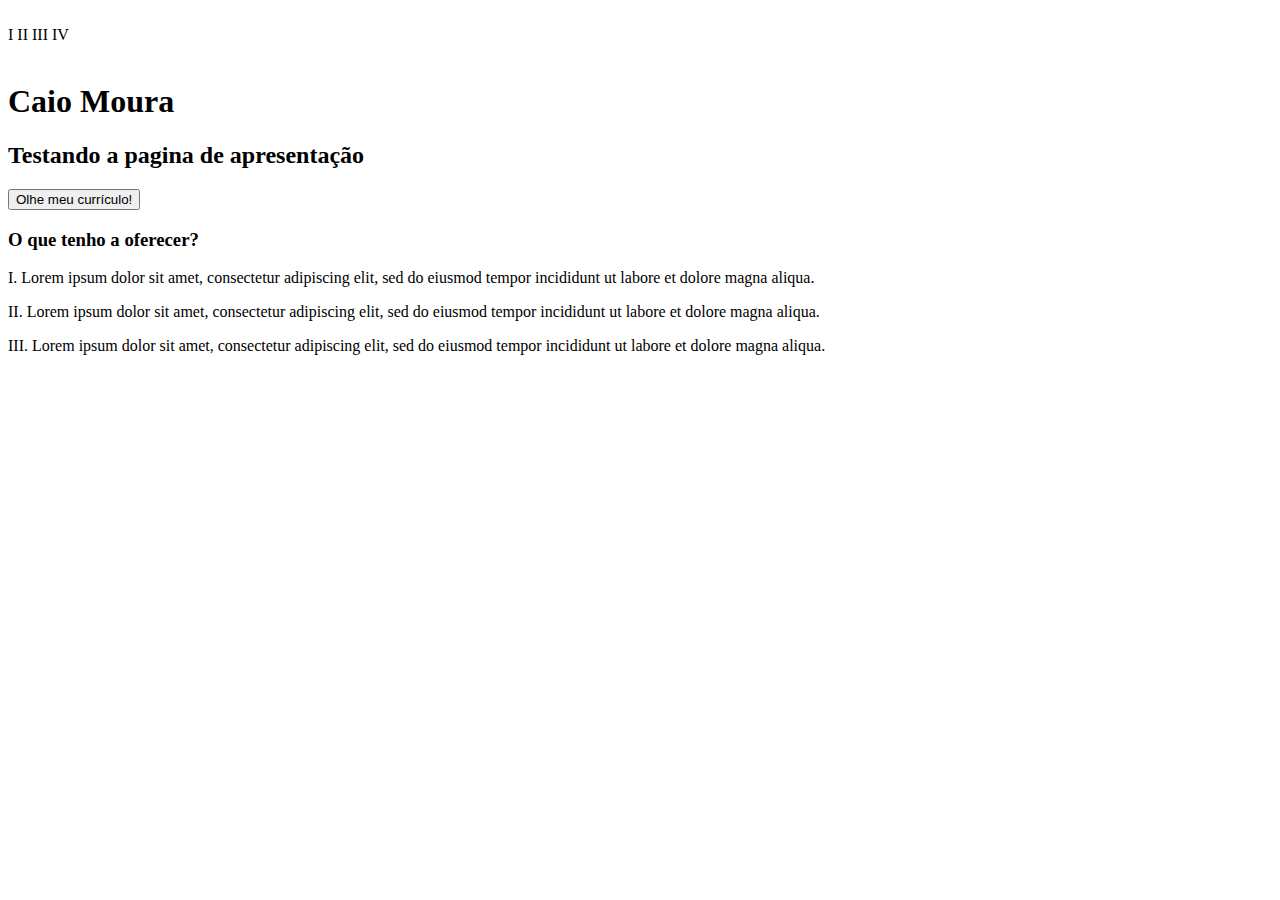
==== index.html @ 8a15bd59 "Create index.html" ====
<!DOCTYPE html>
<html lang="pt-BR">
<head>
    <meta charset="UTF-8">
    <meta name="viewport" content="width=device-width, initial-scale=1.0">
    <meta name="description" content="Página de portifólio e apresentação do Caio Moura">
    <title>Portifólio - Caio Moura</title>
</head>
<body>
    <header>
        <!--COlocar imagem aqui embaixo com src pra um link ou na pasta-->
        <img>
        <nav>
            <a>I</a>
            <a>II</a>
            <a>III</a>
            <a>IV</a>
        </nav>
    </header>

    <main>
        <section>
            <div>
                <img>
                <h1>Caio Moura</h1>
                <h2>Testando a pagina de apresentação</h2>
                <button>Olhe meu currículo!</button>
            </div>
        </section>

        <section>
            <h3>O que tenho a oferecer?</h3>
            <p>I. Lorem ipsum dolor sit amet, consectetur adipiscing elit, sed do eiusmod tempor incididunt ut labore et dolore magna aliqua.</p>
            <p>II. Lorem ipsum dolor sit amet, consectetur adipiscing elit, sed do eiusmod tempor incididunt ut labore et dolore magna aliqua.</p>
            <p>III. Lorem ipsum dolor sit amet, consectetur adipiscing elit, sed do eiusmod tempor incididunt ut labore et dolore magna aliqua.</p>
        </section>
    </main>

    <footer>

    </footer>
</body>
</html>
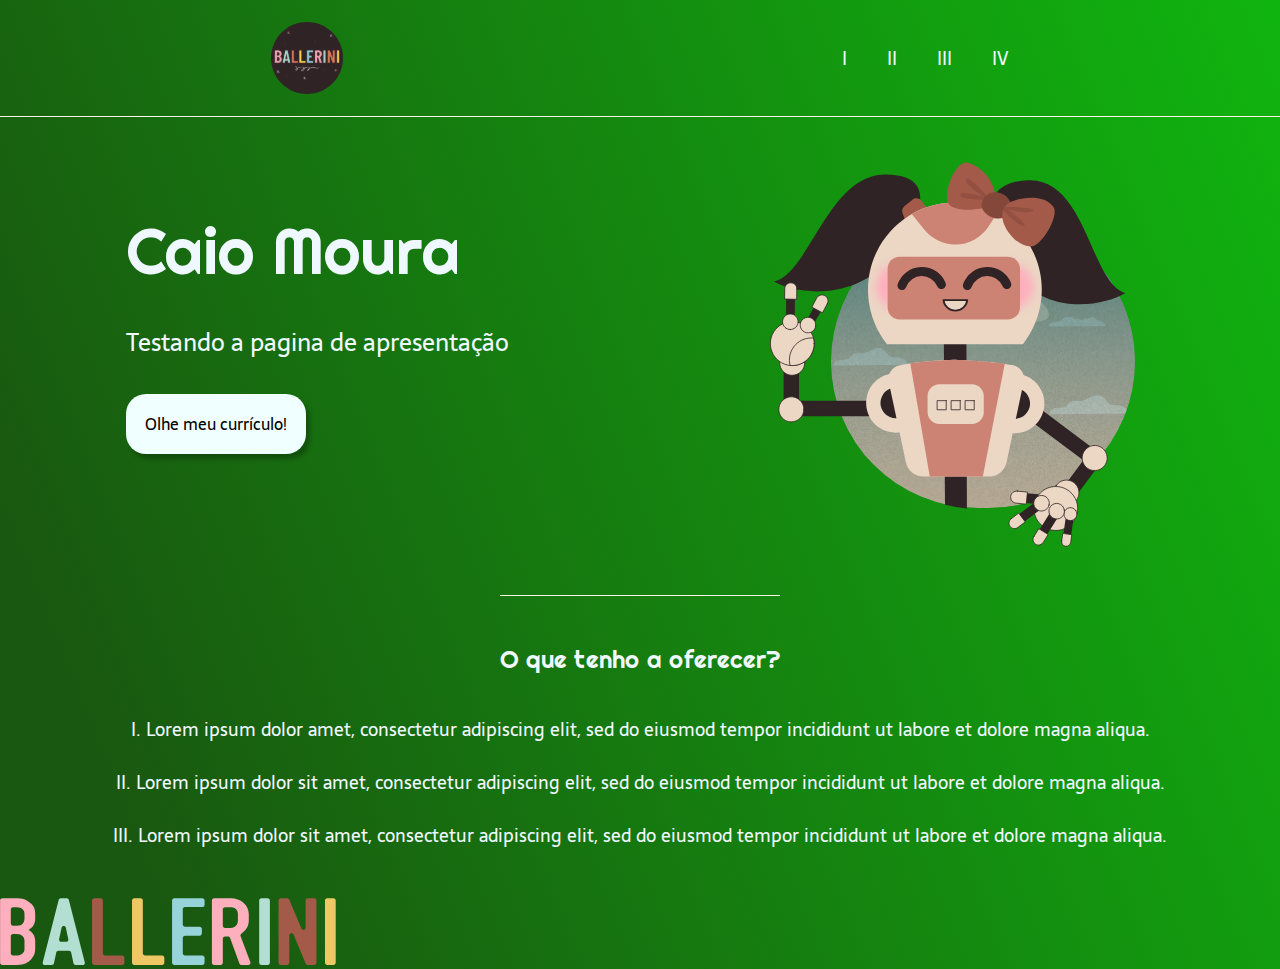
==== commit bedc156d: "Começo CSS" ====
--- a/index.html
+++ b/index.html
@@ -4,40 +4,40 @@
     <meta charset="UTF-8">
     <meta name="viewport" content="width=device-width, initial-scale=1.0">
     <meta name="description" content="Página de portifólio e apresentação do Caio Moura">
+    <link rel="stylesheet" type="text/css" href="style.css">
     <title>Portifólio - Caio Moura</title>
 </head>
 <body>
-    <header>
-        <!--COlocar imagem aqui embaixo com src pra um link ou na pasta-->
-        <img>
-        <nav>
-            <a>I</a>
-            <a>II</a>
-            <a>III</a>
-            <a>IV</a>
+    <header class="cabecalho">
+        <img class="logo_cabecalho" src="logo.svg" alt="Logo Placeholder">
+        <nav class="menu_cabecalho">
+            <a class="cabecalho_menuItem">I</a>
+            <a class="cabecalho_menuItem">II</a>
+            <a class="cabecalho_menuItem">III</a>
+            <a class="cabecalho_menuItem">IV</a>
         </nav>
     </header>
 
-    <main>
-        <section>
-            <div>
-                <img>
-                <h1>Caio Moura</h1>
-                <h2>Testando a pagina de apresentação</h2>
-                <button>Olhe meu currículo!</button>
+    <main class="conteudo">
+        <section class="conteudo_principal">
+            <div class="conteudo_principalEscrito">
+                <h1 class="conteudo_principalEscrito_titulo">Caio Moura</h1>
+                <h2 class="conteudo_principalEscrito_subtitulo">Testando a pagina de apresentação</h2>
+                <button class="conteudo_principalEscrito_botao">Olhe meu currículo!</button>
             </div>
+            <img class="conteudo_principalEscrito_imagem" src="ballebot.svg" alt="Image placeholder">
         </section>
 
-        <section>
-            <h3>O que tenho a oferecer?</h3>
-            <p>I. Lorem ipsum dolor sit amet, consectetur adipiscing elit, sed do eiusmod tempor incididunt ut labore et dolore magna aliqua.</p>
-            <p>II. Lorem ipsum dolor sit amet, consectetur adipiscing elit, sed do eiusmod tempor incididunt ut labore et dolore magna aliqua.</p>
-            <p>III. Lorem ipsum dolor sit amet, consectetur adipiscing elit, sed do eiusmod tempor incididunt ut labore et dolore magna aliqua.</p>
+        <section class="conteudo_secundario">
+            <h3 class="conteudo_secundario_titulo">O que tenho a oferecer?</h3>
+            <p class="conteudo_secundario_paragrafo">I. Lorem ipsum dolor <strong> amet, consectetur adipiscing</strong> elit, sed do eiusmod tempor incididunt ut labore et dolore magna aliqua.</p>
+            <p class="conteudo_secundario_paragrafo">II. Lorem ipsum dolor sit amet, consectetur adipiscing elit, sed do eiusmod tempor incididunt ut labore et dolore magna aliqua.</p>
+            <p class="conteudo_secundario_paragrafo">III. Lorem ipsum dolor sit amet, consectetur adipiscing elit, sed do eiusmod tempor incididunt ut labore et dolore magna aliqua.</p>
         </section>
     </main>
 
-    <footer>
-
+    <footer class="rodape">
+        <img class="rodape_imagem" src="ballerini.svg" alt="Rodape Placeholder">
     </footer>
 </body>
-</html>+</html>
--- a/style.css
+++ b/style.css
@@ -0,0 +1,109 @@
+@import url('https://fonts.googleapis.com/css2?family=Righteous&family=Sarala:wght@400;700&display=swap');
+
+* {
+    margin: 0;
+    padding: 0;
+    box-sizing: border-box;
+    text-decoration: none;
+}
+
+body{
+    font-size: 100%;
+    background: linear-gradient(68.15deg, rgba(25,88,16,1) 11%, rgba(16,181,15,1) 100%);
+}
+
+.cabecalho {
+    display: flex;
+    flex-direction: row;
+    align-items: center;
+    justify-content: space-around;
+    padding: 22px;
+}
+
+.logo_cabecalho{
+    height: 72px;
+}
+
+.menu_cabecalho{
+    display: flex;
+    gap: 40px
+}
+
+.cabecalho_menuItem{
+    font-family: 'Sarala', sans-serif;
+    color: aliceblue;
+    font-weight: 400;
+    font-size: 18px;
+}
+
+.conteudo{
+    border-top: 0.4px solid #FFF2E7;
+    margin-bottom: 48px;
+}
+.conteudo_principal{
+    display: flex;
+    flex-direction: row;
+    align-items: center;
+    justify-content: space-around;
+}
+
+.conteudo_principalEscrito{
+    display: flex;
+    flex-direction: column;
+    gap: 32px
+}
+
+.conteudo_principalEscrito_titulo{
+    font-family: 'Righteous', cursive;
+    font-weight: 400;
+    font-size: 64px;
+    color: aliceblue;
+}
+
+.conteudo_principalEscrito_subtitulo{
+    font-family: 'Sarala', sans-serif;
+    color: aliceblue;
+    font-weight: 400;
+    font-size: 24px;
+}
+
+.conteudo_principalEscrito_botao{
+    background-color: azure;
+    width: 180px;
+    height: 60px;
+    border: none;
+    box-shadow: 4px 5px 4px rgba(0,0,0,0.25);
+    border-radius: 20px;
+    font-family: 'Sarala', sans-serif;
+    font-weight: 400;
+    font-size: 16px;
+}
+
+.conteudo_principalEscrito_imagem{
+    height: 430px;
+}
+
+.conteudo_secundario{
+    display: flex;
+    flex-direction: column;
+    align-items: center;
+    gap: 24px;
+    margin-top: 48px;
+}
+
+.conteudo_secundario_titulo{
+    border-top: 0.4px solid #FFF2E7;
+    padding-top: 48px;
+    font-family: 'Righteous', cursive;
+    font-weight: 400;
+    font-size: 24px;
+    color: aliceblue;
+    margin-bottom: 16px;
+}
+
+.conteudo_secundario_paragrafo{
+    font-family: 'Sarala', sans-serif;
+    font-weight: 300;
+    font-size: 18px;
+    color: aliceblue;
+}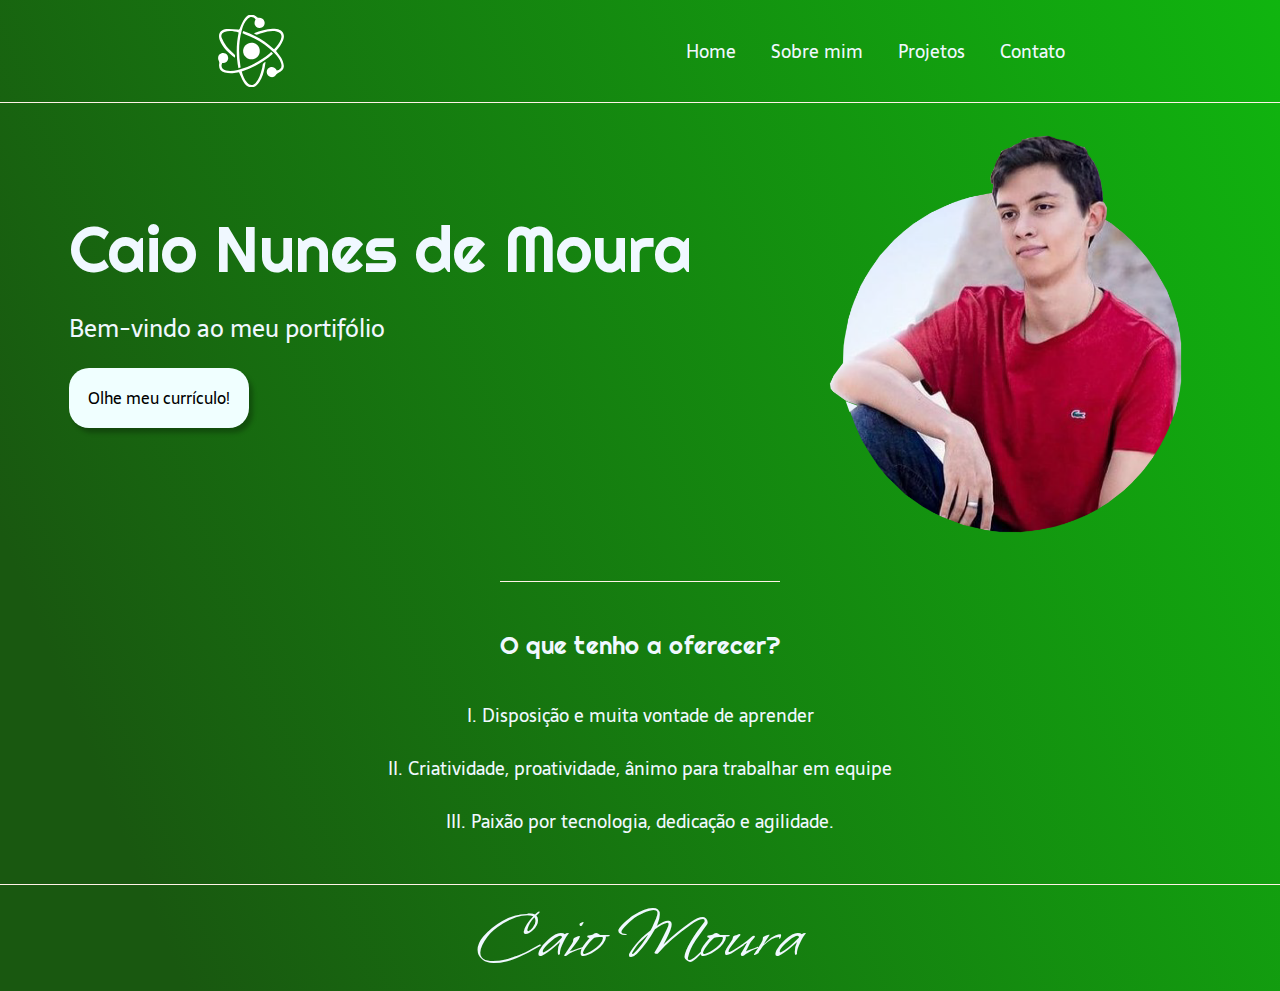
==== commit b81a952c: "Index concluído" ====
--- a/index.html
+++ b/index.html
@@ -11,33 +11,35 @@
     <header class="cabecalho">
         <img class="logo_cabecalho" src="logo.svg" alt="Logo Placeholder">
         <nav class="menu_cabecalho">
-            <a class="cabecalho_menuItem">I</a>
-            <a class="cabecalho_menuItem">II</a>
-            <a class="cabecalho_menuItem">III</a>
-            <a class="cabecalho_menuItem">IV</a>
+            <a class="cabecalho_menuItem" href="index.html">Home</a>
+            <a class="cabecalho_menuItem" href="SobreMim.html">Sobre mim</a>
+            <a class="cabecalho_menuItem" href="projetos.html">Projetos</a>
+            <a class="cabecalho_menuItem" href="contato.html">Contato</a>
         </nav>
     </header>
 
     <main class="conteudo">
         <section class="conteudo_principal">
             <div class="conteudo_principalEscrito">
-                <h1 class="conteudo_principalEscrito_titulo">Caio Moura</h1>
-                <h2 class="conteudo_principalEscrito_subtitulo">Testando a pagina de apresentação</h2>
-                <button class="conteudo_principalEscrito_botao">Olhe meu currículo!</button>
+                <h1 class="conteudo_principalEscrito_titulo">Caio Nunes de Moura</h1>
+                <h2 class="conteudo_principalEscrito_subtitulo">Bem-vindo ao meu portifólio</h2>
+                <form action="https://drive.google.com/file/d/1-8QC0y05SEbZDUwG9cmqwzSn3EXbzhXx/view?usp=sharing">
+                    <button class="conteudo_principalEscrito_botao">Olhe meu currículo!</button>
+                </form>  
             </div>
-            <img class="conteudo_principalEscrito_imagem" src="ballebot.svg" alt="Image placeholder">
+            <img class="conteudo_principalEscrito_imagem" src="caio logo.svg" alt="Image placeholder">
         </section>
 
         <section class="conteudo_secundario">
             <h3 class="conteudo_secundario_titulo">O que tenho a oferecer?</h3>
-            <p class="conteudo_secundario_paragrafo">I. Lorem ipsum dolor <strong> amet, consectetur adipiscing</strong> elit, sed do eiusmod tempor incididunt ut labore et dolore magna aliqua.</p>
-            <p class="conteudo_secundario_paragrafo">II. Lorem ipsum dolor sit amet, consectetur adipiscing elit, sed do eiusmod tempor incididunt ut labore et dolore magna aliqua.</p>
-            <p class="conteudo_secundario_paragrafo">III. Lorem ipsum dolor sit amet, consectetur adipiscing elit, sed do eiusmod tempor incididunt ut labore et dolore magna aliqua.</p>
+            <p class="conteudo_secundario_paragrafo"><strong>I.</strong> Disposição e muita vontade de aprender</p>
+            <p class="conteudo_secundario_paragrafo"><strong>II.</strong> Criatividade, proatividade, ânimo para trabalhar em equipe</p>
+            <p class="conteudo_secundario_paragrafo"><strong>III.</strong> Paixão por tecnologia, dedicação e agilidade.</p>
         </section>
     </main>
 
     <footer class="rodape">
-        <img class="rodape_imagem" src="ballerini.svg" alt="Rodape Placeholder">
+        <h1 class="assinatura">Caio Moura</h1>
     </footer>
 </body>
 </html>
--- a/style.css
+++ b/style.css
@@ -1,4 +1,5 @@
 @import url('https://fonts.googleapis.com/css2?family=Righteous&family=Sarala:wght@400;700&display=swap');
+@import url('https://fonts.googleapis.com/css2?family=Whisper&display=swap');
 
 * {
     margin: 0;
@@ -17,7 +18,7 @@
     flex-direction: row;
     align-items: center;
     justify-content: space-around;
-    padding: 22px;
+    padding: 15px;
 }
 
 .logo_cabecalho{
@@ -26,7 +27,7 @@
 
 .menu_cabecalho{
     display: flex;
-    gap: 40px
+    gap: 35px
 }
 
 .cabecalho_menuItem{
@@ -50,7 +51,7 @@
 .conteudo_principalEscrito{
     display: flex;
     flex-direction: column;
-    gap: 32px
+    gap: 20px
 }
 
 .conteudo_principalEscrito_titulo{
@@ -77,6 +78,10 @@
     font-family: 'Sarala', sans-serif;
     font-weight: 400;
     font-size: 16px;
+}
+
+.conteudo_principalEscrito_botao:hover{
+    background-color: rgba(227, 224, 222, 0.9);
 }
 
 .conteudo_principalEscrito_imagem{
@@ -106,4 +111,17 @@
     font-weight: 300;
     font-size: 18px;
     color: aliceblue;
+}
+
+.rodape{
+    padding: 5px;
+    border-top: 0.4px solid #FFF2E7;
+}
+
+.assinatura{
+    font-family: 'Whisper', cursive;
+    font-weight: 400;
+    font-size: 75px;
+    color: aliceblue;
+    text-align: center;
 }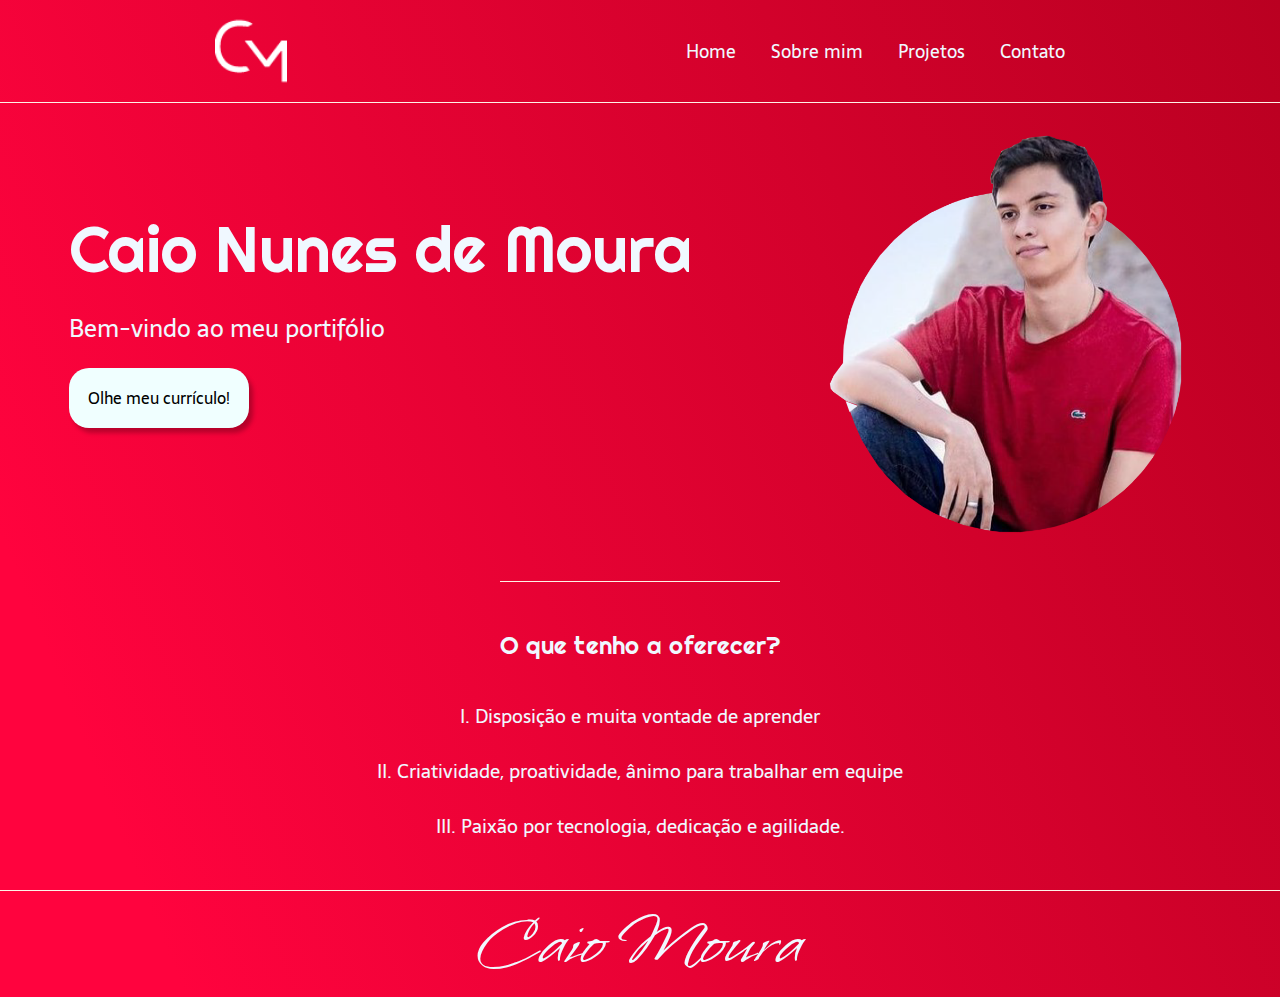
==== commit dd9eea2e: "Landing Page finalizada" ====
--- a/index.html
+++ b/index.html
@@ -9,7 +9,7 @@
 </head>
 <body>
     <header class="cabecalho">
-        <img class="logo_cabecalho" src="logo.svg" alt="Logo Placeholder">
+        <img class="logo_cabecalho" src="logo.png" alt="Logo Placeholder">
         <nav class="menu_cabecalho">
             <a class="cabecalho_menuItem" href="index.html">Home</a>
             <a class="cabecalho_menuItem" href="SobreMim.html">Sobre mim</a>
--- a/style.css
+++ b/style.css
@@ -10,7 +10,7 @@
 
 body{
     font-size: 100%;
-    background: linear-gradient(68.15deg, rgba(25,88,16,1) 11%, rgba(16,181,15,1) 100%);
+    background: linear-gradient(68.15deg, #FF033E 11%, #BA0021 100%);
 }
 
 .cabecalho {
@@ -109,7 +109,7 @@
 .conteudo_secundario_paragrafo{
     font-family: 'Sarala', sans-serif;
     font-weight: 300;
-    font-size: 18px;
+    font-size: 19px;
     color: aliceblue;
 }
 
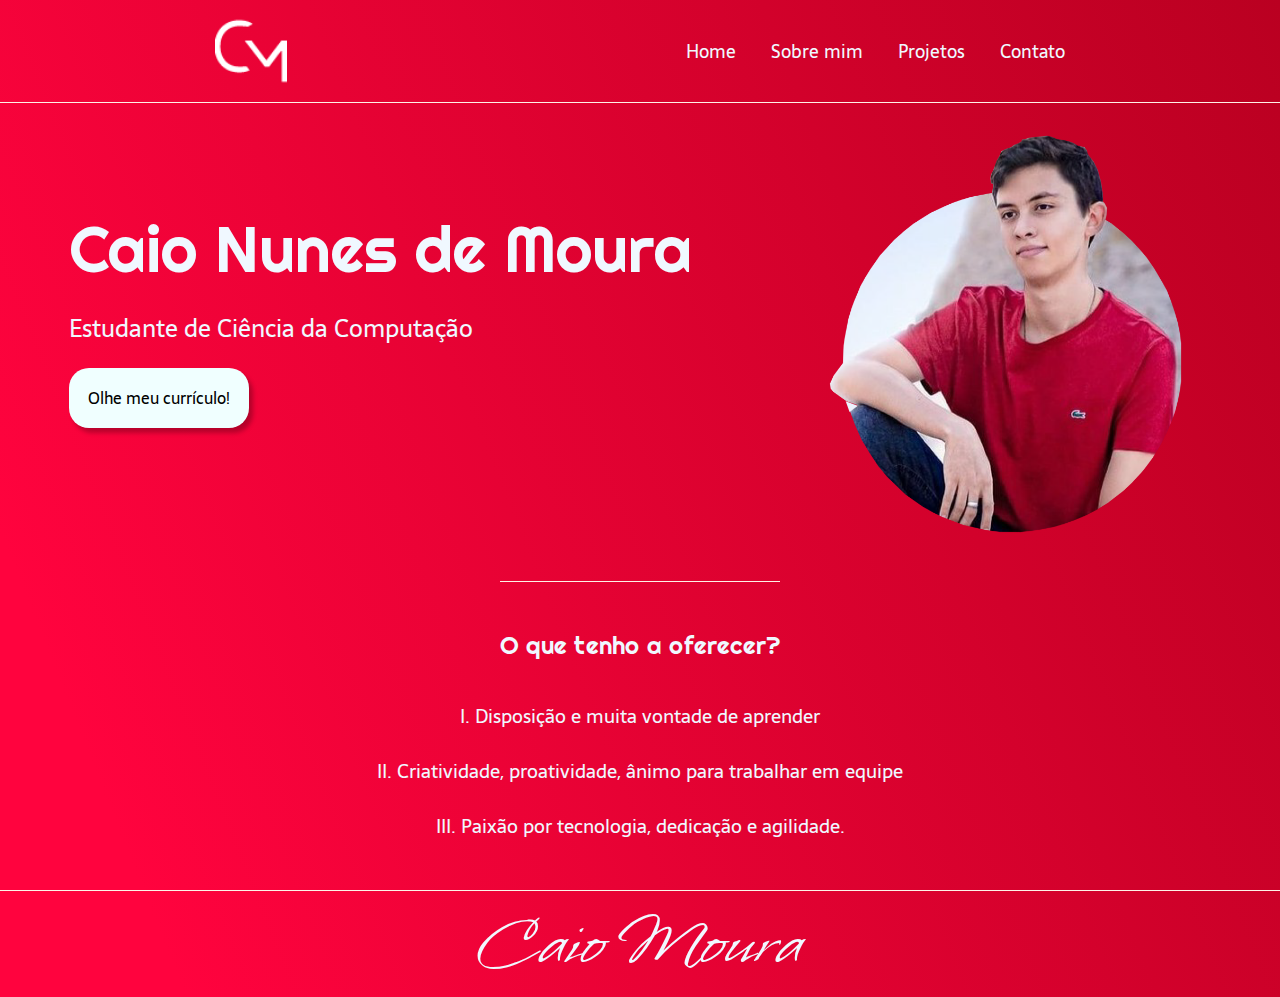
==== commit bf6bc648: "Correção de Texto" ====
--- a/index.html
+++ b/index.html
@@ -22,7 +22,7 @@
         <section class="conteudo_principal">
             <div class="conteudo_principalEscrito">
                 <h1 class="conteudo_principalEscrito_titulo">Caio Nunes de Moura</h1>
-                <h2 class="conteudo_principalEscrito_subtitulo">Bem-vindo ao meu portifólio</h2>
+                <h2 class="conteudo_principalEscrito_subtitulo">Estudante de Ciência da Computação</h2>
                 <form action="https://drive.google.com/file/d/1-8QC0y05SEbZDUwG9cmqwzSn3EXbzhXx/view?usp=sharing">
                     <button class="conteudo_principalEscrito_botao">Olhe meu currículo!</button>
                 </form>  
